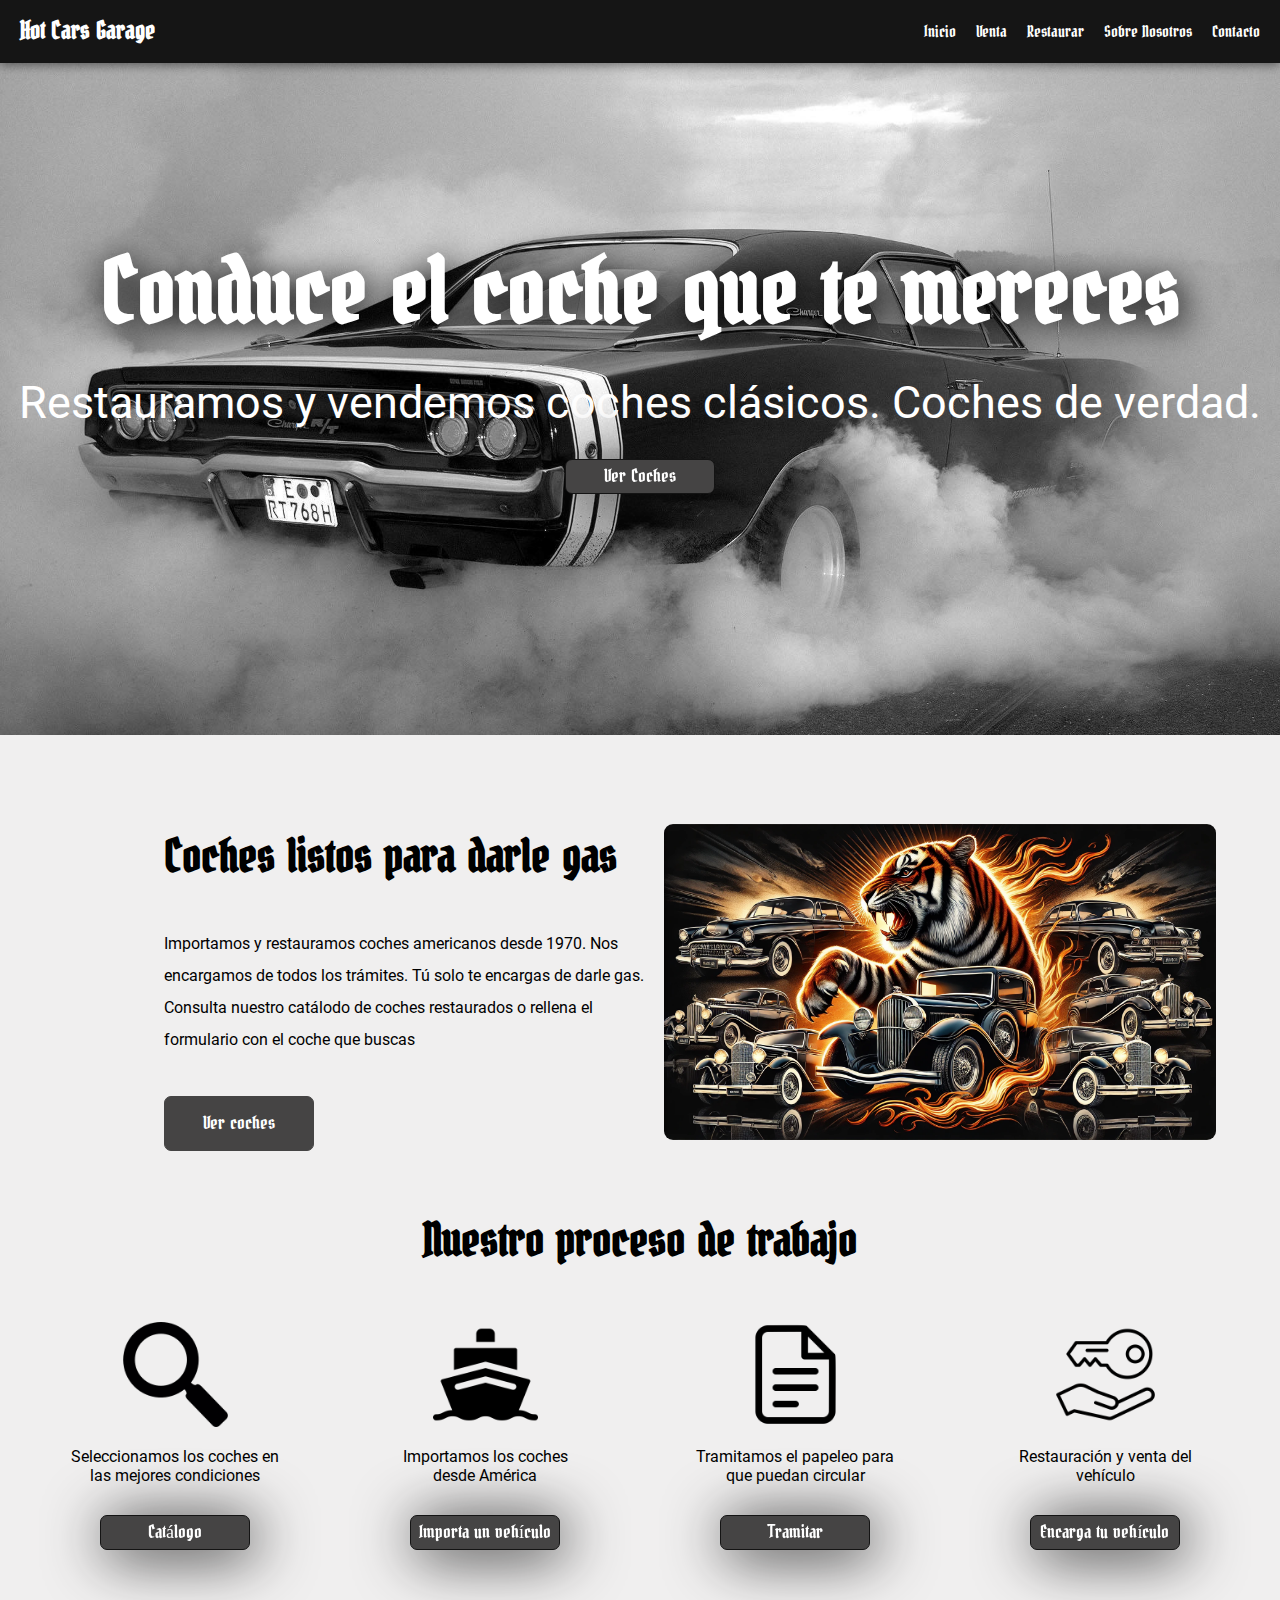
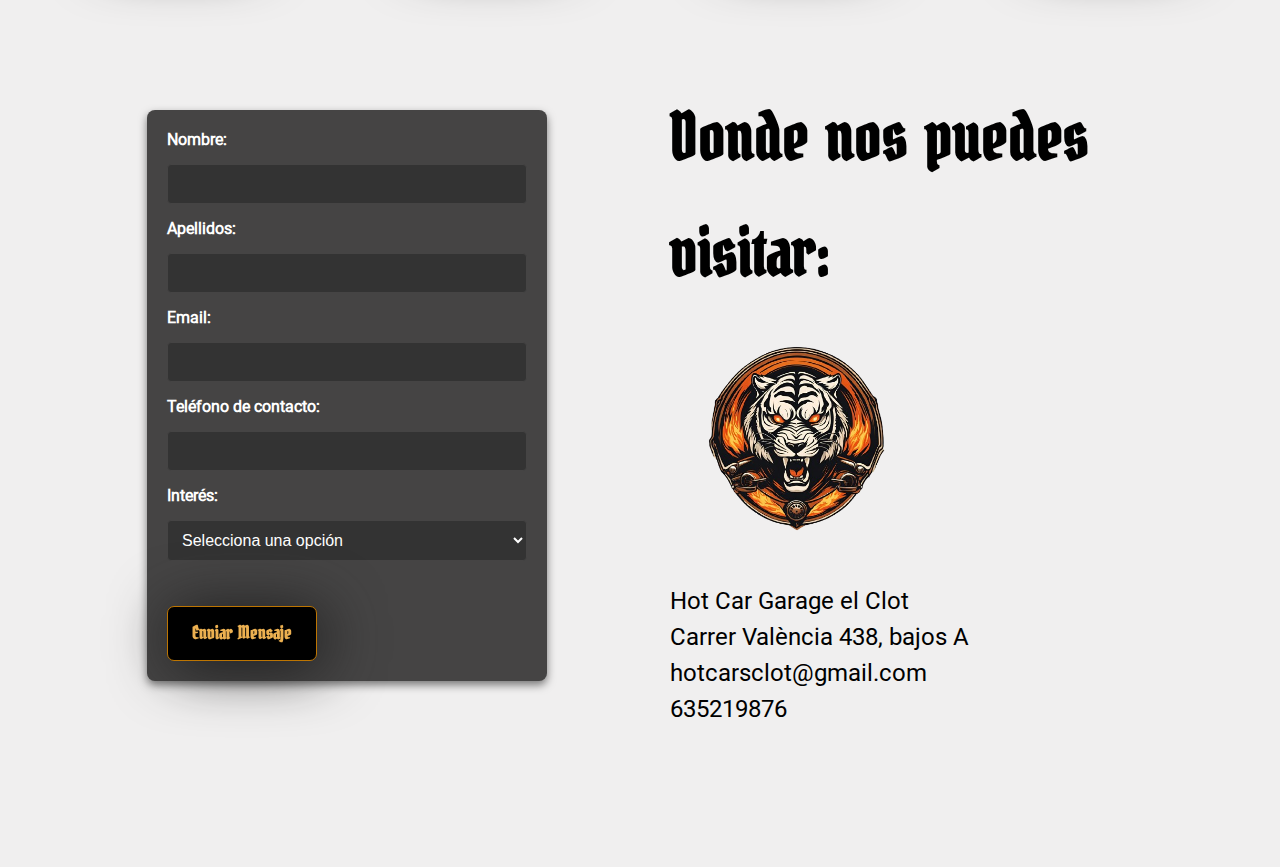
==== index.html @ 4a27fea5 "Started making resposnive the index page with media queries" ====
<!DOCTYPE html>
<html lang="en">
<head>
    <meta charset="UTF-8">
    <meta name="viewport" content="width=device-width, initial-scale=1.0">
    <title>Hot Cars Garage</title>
    <!-- JavaScript de la nav -->
    <script>
    function toggleMenu() {
        const navbarLinks = document.querySelector('.navbar-links');
        navbarLinks.classList.toggle('navbar-active');
    }
</script>
</head>
<body>
    <nav>
        <!DOCTYPE html>
<html lang="es">
<head>
    <meta charset="UTF-8">
    <meta name="viewport" content="width=device-width, initial-scale=1.0">
    <title>Navbar Responsive</title>
    <link rel="stylesheet" href="./styles/style.css">

</head>
<body>

<!-- Navbar -->
<nav class="navbar">
    <div class="navbar-logo">Hot Cars Garage</div>
    <ul class="navbar-links">
        <li><a href="#inicio">Inicio</a></li>
        <li><a href="#venta">Venta</a></li>
        <li><a href="./restauración.html">Restaurar</a></li>
        <li><a href="#sobre-nosotros">Sobre Nosotros</a></li>
        <li><a href="#contacto">Contacto</a></li>
    </ul>
    <div class="hamburger-menu" onclick="toggleMenu()">
        <span></span>
        <span></span>
        <span></span>
    </div>
</nav>

    <section class="heroSection">
        <div class="textos">
            <h1>Conduce el coche que te mereces</h1>
            <p class="textoHero">Restauramos y vendemos coches clásicos. Coches de verdad.</p>
            <button class="botonPrincipal botonHero">Ver Coches</button>
        </div>
    </section>

    <section class="container">
        <div class="containerTexto">
        <h2 class="tituloSecundario">Coches listos para darle gas</h2>
        <p id="parrafoSectionB">Importamos y restauramos coches americanos desde 1970. Nos encargamos de todos los trámites. Tú solo te encargas de darle gas. Consulta nuestro catálodo de coches restaurados o rellena el formulario con el coche que buscas</p>
        <button id="botonSectionB">Ver coches</button>
        </div>
        <div class="sectionB">
            <div class="carSection">
                <img src="./images/tigre_about_us.webp" alt="" id="carSectionB">

            </div>
        </div>
    </section>

    <section class="sectionC">
        <div class="grid-container">
            <h2 class="sectionCHeading">Nuestro proceso de trabajo</h2>
            <div class="grid-elements">
                <div class="cardIndex">
                    <img src="./images/busqueda-de-lupa.png" alt="icono de lupa" class="imageCards">
                    <p class="pSectionC">Seleccionamos los coches en las mejores condiciones</p>
                    <button class="botonPrincipal">Catálogo</button>
                </div>
                <div class="cardIndex">
                    <img src="./images/barco.png" alt="icono de un barco" class="imageCards">
                    <p class="pSectionC">Importamos los coches desde América</p>
                    <button class="botonPrincipal">Importa un vehículo</button>
                </div>
                <div class="cardIndex">
                    <img src="./images/papeles.png" alt="icono de unos papeles" class="imageCards">
                    <p class="pSectionC">Tramitamos el papeleo para que puedan circular</p>
                    <button class="botonPrincipal">Tramitar</button>
                </div>
                <div class="cardIndex">
                    <img src="./images/llave.png" alt="llaves" class="imageCards">
                    <p class="pSectionC">Restauración y venta del vehículo</p>
                    <button class="botonPrincipal">Encarga tu vehículo</button>
                </div>
            </div>
        </div>
    </section>
    
    <section class="contact-wrapper">
        <div class="contacto-container">
            <form action="#" id="formularioContacto">
                <label for="nombre">Nombre:</label>
                <input type="text" id="nombre" name="nombre" required>
                
                <label for="apellidos">Apellidos:</label>
                <input type="text" id="apellidos" name="apellidos" required>
                
                <label for="email">Email:</label>
                <input type="email" id="email" name="email" required>
                
                <label for="telefono">Teléfono de contacto:</label>
                <input type="tel" id="telefono" name="telefono" required>
                
                <label for="interes">Interés:</label>
                <select id="interes" name="interes" required>
                    <option value="" disabled selected>Selecciona una opción</option>
                    <option value="comprar">Comprar</option>
                    <option value="restaurar">Restaurar</option>
                    <option value="tramitar">Tramitar documentación</option>
                </select>
                <button type="submit" class="botonPrincipal" style="letter-spacing: 2;">Enviar Mensaje</button>
            </form>
        </div>
    
        <div class="contact-info">
            <h2 style="font-size: 4rem;">Donde nos puedes visitar:</h2>
            <img src="./images/logoHero.png" alt="logo de la empresa" class="logoImgContacto">
            <p>Hot Car Garage el Clot <br> Carrer València 438, bajos A <br> hotcarsclot@gmail.com <br> 635219876</p>
        </div>
    </section>


    <footer></footer>
</body>
</html>
---- styles/style.css ----
* {
    margin: 0;
    padding: 0;
    box-sizing: border-box;
}

@font-face {
    font-family: 'gotica';
    src: url('../fonts/Bokor-Regular.ttf');
    font-weight: normal;
    font-style: normal;
}

@font-face {
    font-family: 'roboto';
    src: url('../fonts/Roboto-Regular.ttf');
    font-weight: normal;
    font-style: normal;
}

body {
    font-family: 'roboto';
    background-color: #f0efef;
    padding-bottom: 5rem;
}

.listaRestauracion > li{
    list-style:none;
    padding: 0.4rem;
    margin-bottom: 0.5rem;
    border-radius: 4px;
}

h1 {
    font-family: 'gotica';
    font-size: 5.625rem;
    color: white;
    padding-top: 9.375rem;
    filter: drop-shadow(5px 5px 17px #000000);
    text-align: center;
}

.navbar {
    display: flex;
    justify-content: space-between;
    align-items: center;
    padding: 10px 20px;
    background-color: rgb(21, 21, 21);
    font-family: 'gotica';
    position: relative;
    z-index: 10;
    box-shadow: 0 2px 10px rgba(0, 0, 0, 0.5);
}

.navbar-logo {
    color: #fff;
    font-size: 1.5em;
    font-weight: bold;
    cursor: pointer;
}

.navbar-links {
    list-style: none;
    display: flex;
    gap: 20px;
}

.navbar-links li a {
    color: #fff;
    text-decoration: none;
    font-size: 1em;
    transition: color 0.3s;
}

.navbar-links li a:hover {
    color: #ddd;
}

/* Hamburger Menu Icon */
.hamburger-menu {
    display: none;
    flex-direction: column;
    gap: 5px;
    cursor: pointer;
}

.hamburger-menu span {
    width: 25px;
    height: 3px;
    background-color: white;
    border-radius: 2px;
}

/* Responsive Navbar */
@media (max-width: 768px) {
    .navbar-links {
        display: none;
        flex-direction: column;
        position: absolute;
        top: 100%;
        right: 0;
        background-color: rgb(21, 21, 21);
        width: 100%;
        padding: 20px;
    }

    .navbar-links.navbar-active {
        display: flex;
    }

    .hamburger-menu {
        display: flex;
    }
}


.heroSection {
    background-image: url(../images/fondoHero.jpg);
    background-repeat: no-repeat;
    background-size: cover;
    height: 42rem;
    margin-bottom: 2rem;
    position: relative;
}

p[class="textoHero"] {
    font-size: 45px;
}


.textos {
    text-align: center;
    color: white;
    position: relative;
}

#botonHero {
    padding: 10px;

}

.botonPrincipal{
    border: 1px solid #141414;
    background-color: #454444;
    width: 150px;
    border-radius: 7px;
    color: white;
    font-family: 'gotica';
    font-size: 18px;
    margin-top: 30px;
    filter: drop-shadow(5px 5px 30px #1a1a1a);
}



.botonPrincipal:hover {
    background-color: black;
    transition: 2500ms;
    border: 1px solid #bd7502;
    filter: drop-shadow(5px 5px 50px #4e4e4e);
    color: #ecb050;
}

.container {
    display: flex;
    width: 90%;
    justify-content: space-between;
    margin: 0 auto;
    align-items: center;
    padding-left: 100px;
    padding-top: 50px;
    padding-bottom: 30px;
}

#carSectionB {
    max-width: 100%;
    filter: grayscale(10%);
    border-radius: 9px;
}

.tituloSecundario {
    font-family: 'gotica';
    font-size: 45px;
}

#parrafoSectionB {
    padding: 30px 0;
    line-height: 2;
}

#botonSectionB{
    padding: 10px;
    border: 1px solid #454444;
    background-color: #454444;
    width: 150px;
    border-radius: 7px;
    color: white;
    font-family: 'gotica';
    font-size: 18px;
    margin-top: 10px;
}

#botonSectionB:hover{
    background-color: black;
    transition: 1500ms;
    border: 1px solid #bd7502;
    filter: drop-shadow(5px 5px 10px #000000);
    color: #ecb050;
}

@media (max-width: 768px) {
    .container {
        flex-direction: column;
        align-items: center;
        padding-left: 0;
        padding-top: 20px;
        padding-bottom: 20px;
    }

    .containerTexto, #carSectionB {
        width: 100%;
        max-width: 100%;
        text-align: center;
        margin-bottom: 20px;
    }
}


.sectionC {
    padding: 20px;
}

.grid-container {
    display: grid;
    grid-template-columns: 1fr; 
    text-align: center; 
}

.sectionCHeading {
    font-family: 'gotica';
    margin-bottom: 20px; 
    font-size: 45px;
}

.grid-elements {
    display: grid;
    grid-template-columns: repeat(auto-fit, minmax(200px, 1fr)); /*Para colocarlas de forma correcta*/
    justify-items: center;
}


input:focus{
    border: 1px solid #bd7502;
}


.cardIndex {
    padding: 20px; 
    max-width: 250px;
    height: 300px;
    display: flex;
    flex-direction: column;
    align-items:center; 
    border-radius: 9px;
}


.card:hover{
    box-shadow: 0 2px 5px rgba(0, 0, 0, 0.7); 
    transition: 1200ms;
}

.imageCards {
    width: 50%; /* Adjusted to be 50% of the card width */
    height: auto; 
}

.pSectionC{
    margin-top: 20px;

}


/*FORM DE CONTACTO*/

.contact-wrapper {
    display: grid;
    grid-template-columns: 1fr 1fr;
    gap: 20px;
    width: 90%;
    margin: 0 auto;
    align-items: start;
    padding: 40px 0;
}

@media (max-width: 768px) {
    .contact-wrapper {
        grid-template-columns: 1fr;
        gap: 15px;
    }
}

.contacto-container {
    display: flex;
    justify-content: center;
    align-items: flex-start;
    margin-top: 3rem;
}

#formularioContacto {
    display: flex;
    flex-direction: column;
    gap: 15px;
    max-width: 400px;
    width: 100%;
    padding: 20px;
    background-color: #454444;
    border-radius: 8px;
    box-shadow: 0 4px 8px rgba(0, 0, 0, 0.5);
}

#formularioContacto label {
    font-family: 'roboto';
    font-weight: bold;
    color: white;
}

#formularioContacto input,
#formularioContacto select {
    padding: 10px;
    font-size: 1rem;
    border: 1px solid #454444;
    border-radius: 4px;
    background-color: #333;
    color: white;
    outline: none;
}

#formularioContacto .botonPrincipal {
    padding: 10px;
    font-size: 18px;
    font-weight: bold;
    color: #ecb050;
    background-color: black;
    border: 1px solid #bd7502;
    border-radius: 7px;
    cursor: pointer;
    transition: background-color 0.3s, color 0.3s;
}

#formularioContacto .botonPrincipal:hover {
    background-color: #454444;
    color: white;
}

.contact-info {
    display: flex;
    flex-direction: column;
    gap: 0.2rem;
    padding: 20px;
    font-family: 'roboto';
}

.contact-info > h2 {
    font-family: 'gotica';
    font-size: 28px;
}

.contact-info img {
    max-width: 50%;
}

.contact-info p {
    line-height: 1.5;
    font-size: 1.5rem;
}


/*Restauracion------------------*/

.heroRestauracion {
    background-image: url(../images/carHeroRestauracion.webp);
    background-size: cover;
    height: 39rem;
    margin-bottom: 2rem;
    position: relative;
}

.sectionBRestauracion{
    display: flex;
    flex-direction: row;
    flex-wrap: wrap;
    flex-basis: auto;
    justify-content: center;
    gap: 2rem;
}

.tallerContent{
    display: flex;
    flex-direction: column;
    width: 40%;
    gap: 1rem;
}

.imgTaller{
    max-width: 40%;
    border-radius: 9px;
    margin-top: .7rem;
}

.tallerHeading{
    font-family: 'gotica';
    font-size: 2.8rem;
    letter-spacing: 2.5;
}

.cardsRestauracionContainer{
    display: flex;
    flex-direction: row;
    flex-wrap: wrap;
    justify-items: center;
    margin-left: 8.2rem;
    gap: 1rem;
}

.card {
    padding: 20px; 
    max-width: 250px;
    width: 350px;
    height: 300px;
    display: flex;
    flex-direction: column;
    align-items: center; 
    justify-content: flex-end;
    border-radius: 9px;
    border: 1px solid #f0efef;
    background-color: #383838;
}



.card1 {
    background-image: url(../images/dodge-slider.avif);
    background-repeat: no-repeat;
    background-size: 100% auto;
    background-position: top;
}

.card2 {
    background-image: url(../images/mustangCard.jpg);
    background-repeat: no-repeat;
    background-size: 100% auto;
    background-position: top;
}

.card3 {
    background-image: url(../images/corvette.jpg);
    background-repeat: no-repeat;
    background-size: 100% auto;
    background-position: top;
}

.card4 {
    background-image: url(../images/ram1500.jpg);
    background-repeat: no-repeat;
    background-size: 100% auto;
    background-position: top;
}

.card5 {
    background-image: url(../images/challenger1970.jpg);
    background-repeat: no-repeat;
    background-size: 100% auto;
    background-position: top;
}

.cardText {
    display: flex;
    flex-direction: column;
    align-items: flex-end;
    border: 1px solid white;
    margin-bottom:1.4rem;
    background-color: white;
    padding: 10px;
    border-radius: 6px
}

.h2Restauracion{
    margin-left: 8.2rem;
    margin-top: 3.5rem;
    margin-bottom: 2rem;
    font-family: 'gotica';
    font-size: 2.8rem;
    letter-spacing: 2;

}


.sectionDRestauracion{
    display: flex;
    flex-direction: column;
    align-items: center;
    margin-top: 3rem;

}

.preguntasFrecuentes{
    display: flex;
    flex-direction: column;
    align-items: center;
    flex-wrap: wrap;
    gap: 1.5rem;
    width: 60%;
    margin: 0 auto;
}

.preguntasFrecuentes h2{
    font-size: 2.8rem;
}


@media (max-width: 768px) {
    .preguntasFrecuentes {
        width: 80%;
    }
    
    .preguntasFrecuentes h2 {
        font-size: 2.2rem;
    }

    .preguntasFrecuentes .faq {
        padding: 15px;
    }

    .pregunta {
        font-size: 18px;
    }

    .respuestaFaq {
        font-size: 14px;
    }

    .iconoCruz {
        width: 3%;
        top: 15px;
        right: 15px; 
    }
}

@media (max-width: 390px) {
    .preguntasFrecuentes {
        width: 90%;
        padding: 0 10px; 
    }

    .preguntasFrecuentes h2 {
        font-size: 1.8rem;
        text-align: center;
    }

    .preguntasFrecuentes .faq {
        width: 100%;
        padding: 10px; 
        gap: 1rem;
    }

    .pregunta {
        font-size: 16px; 
    }

    .respuestaFaq {
        font-size: 14px; 
    }

    .iconoCruz {
        width: 100%;
        height: auto;
        top: 10px; 
        right: 10px; 
        transform: scale(2); /* Escalamos el icono */
    }
}

.iconoCruz{
    position: absolute;
    top: 20px;
    right: 20px;
    width: 2.5%;
    transform: rotate(44deg);
    transition: 500ms;
}

.iconoCruz:hover{
    cursor: pointer;
}

.iconoCruz-cerrar{
    transform: rotate(0deg);
    transition: 500ms;
}

.preguntasFrecuentes .faq{
    position: relative;
    margin-bottom: 1px;
    padding: 20px;
    padding-right: 40px;
    width: 100%;
    background-color: #e2e1e1;
    box-shadow: 0 4px 8px rgba(0, 0, 0, 0.1);
    border-radius: 9px;
    display: flex;
    flex-wrap: wrap;
    gap: 1.5rem;
}

.pregunta{
    font-size: 20px;
    font-weight: bold;
}

.respuestaFaq {
    opacity: 0;
    max-height: 0;
    overflow: hidden;
    transition: opacity 0.5s ease, max-height 0.5s ease;
}

.respuestaFaq-active {
    transition: opacity 0.5s ease, max-height 0.5s ease;
    opacity: 1;
    max-height: 500px; 
    font-size: 16px;
}

.h2Faq{
    margin-bottom: 2rem;
}


/*MEDIA QUERY PARA EL RESPONSIVE*/



.heroRestauracion {
    background-image: url(../images/carHeroRestauracion.webp);
    background-size: cover;
    height: 39rem;
    margin-bottom: 2rem;
    position: relative;
}

/* Móviles (pantallas pequeñas) */
@media (max-width: 767px) {
    .heroRestauracion {
        height: 25rem; /* Ajusta la altura para pantallas más pequeñas */
    }
}

/* Tablets (iPads y dispositivos con pantallas medianas) */
@media (min-width: 768px) and (max-width: 1023px) {
    .heroRestauracion {
        height: 30rem; /* Ajusta la altura para tablets */
    }
}

/* Portátiles (pantallas grandes, generalmente de 1024px a 1366px) */
@media (min-width: 1024px) and (max-width: 1366px) {
    .heroRestauracion {
        height: 35rem; /* Ajusta la altura para portátiles */
    }
}

/* Pantallas grandes (para escritorios, opcional si necesitas algo más específico) */
@media (min-width: 1367px) {
    .heroRestauracion {
        height: 39rem; /* Establece la altura original para pantallas grandes */
    }
}
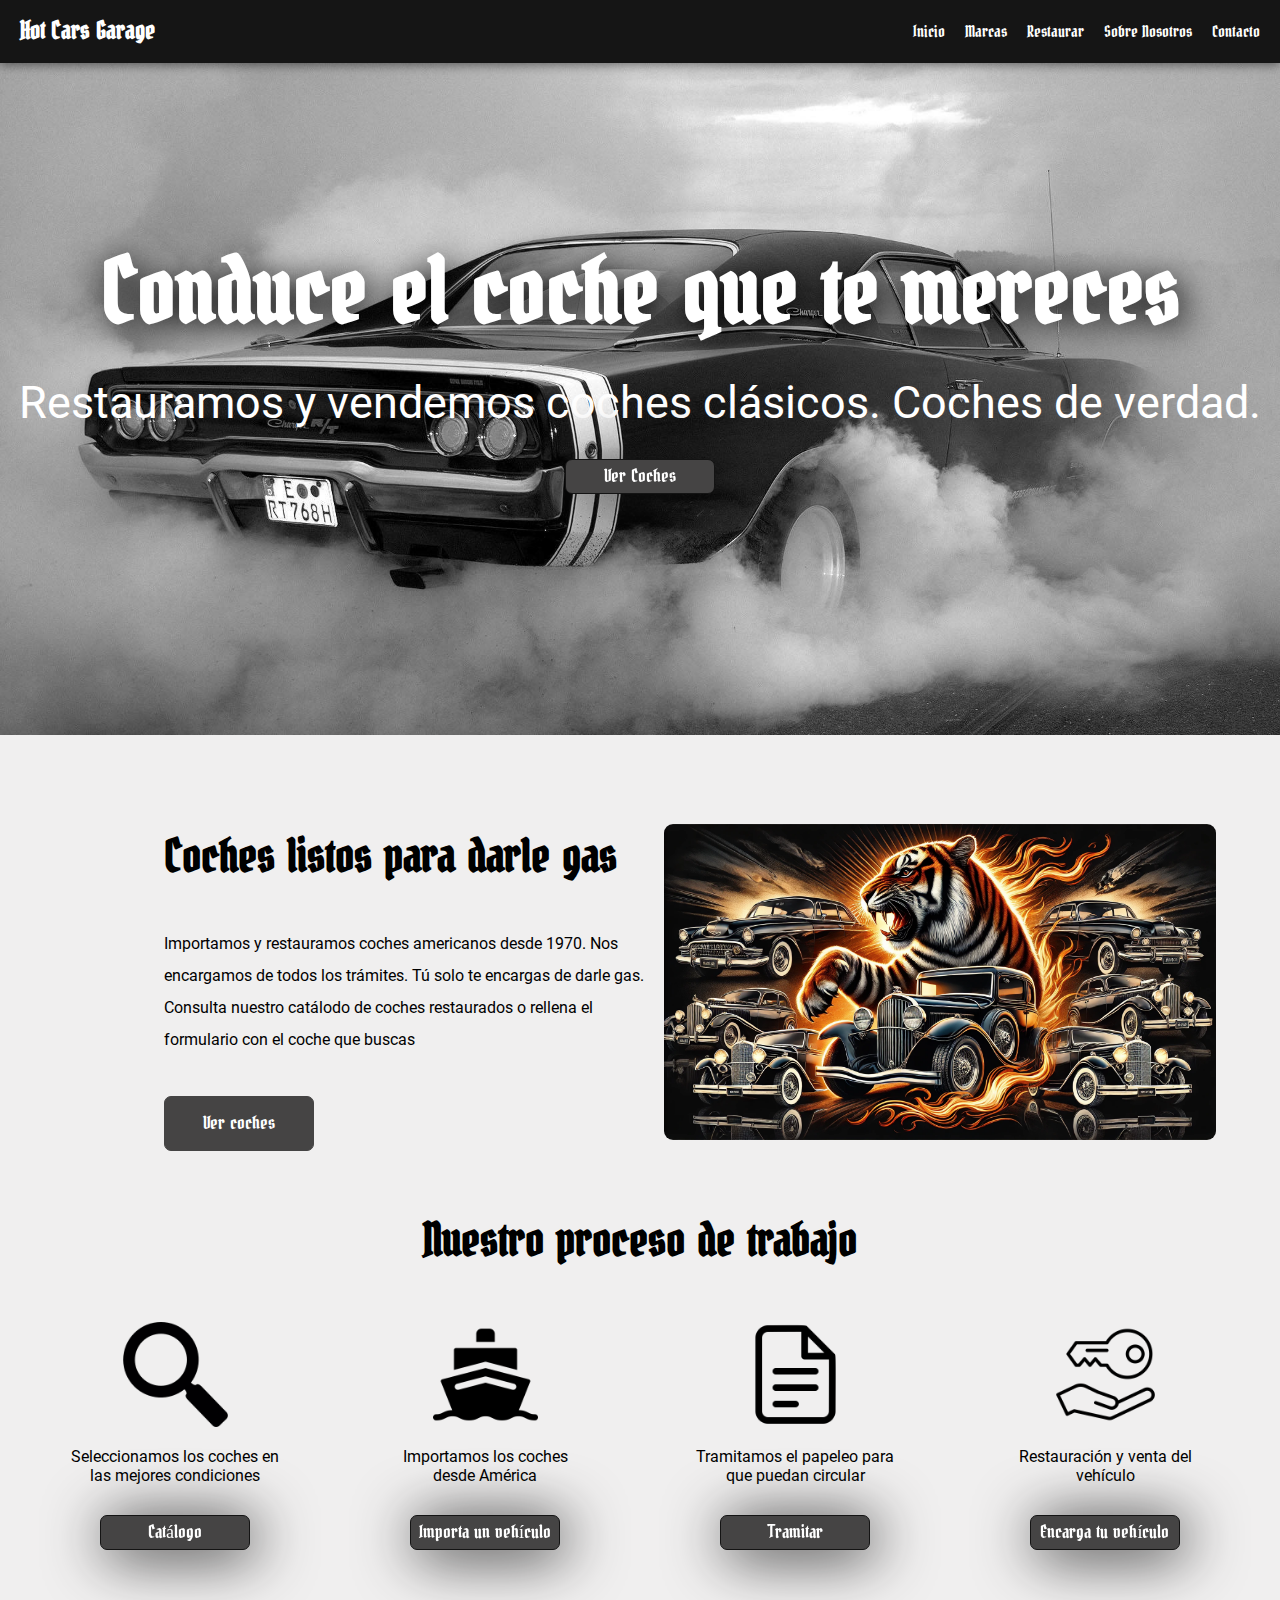
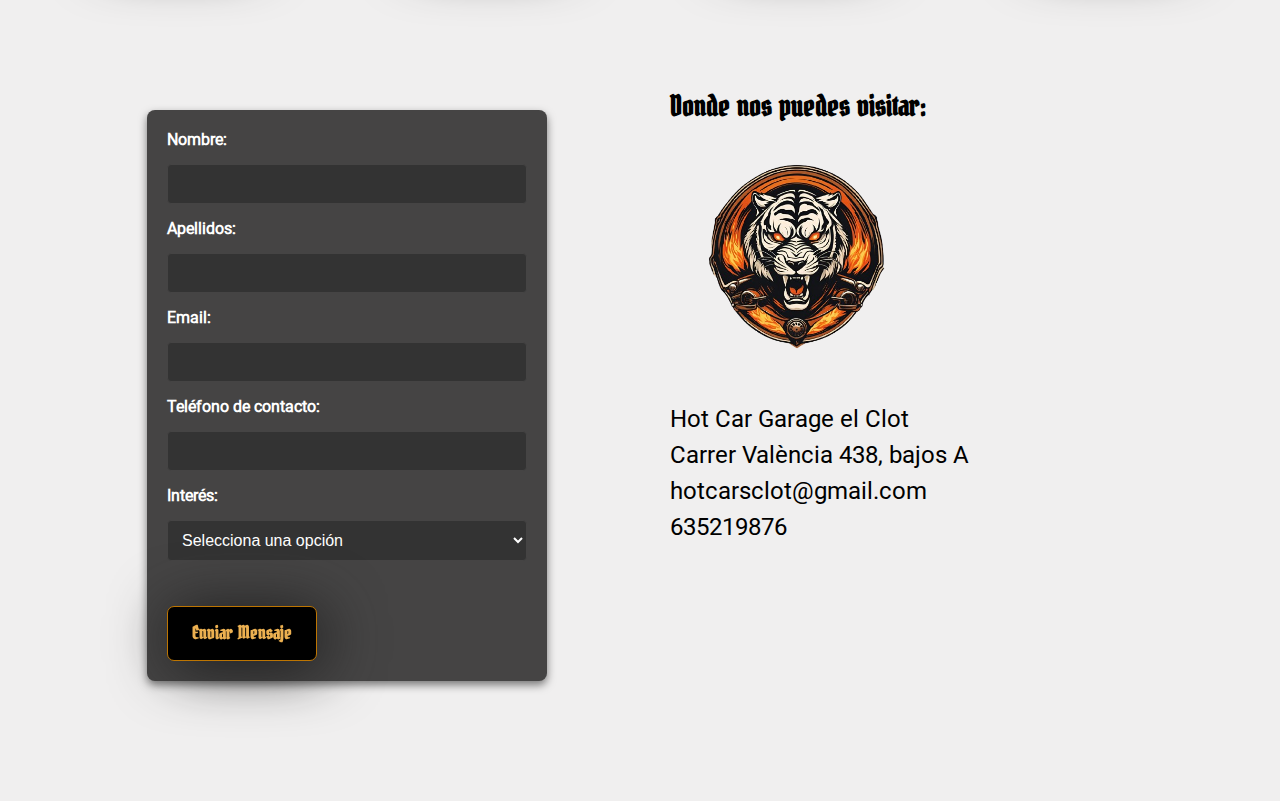
==== commit 58194fcf: "Updated css and created contact page" ====
--- a/index.html
+++ b/index.html
@@ -30,7 +30,7 @@
     <div class="navbar-logo">Hot Cars Garage</div>
     <ul class="navbar-links">
         <li><a href="#inicio">Inicio</a></li>
-        <li><a href="#venta">Venta</a></li>
+        <li><a href="#venta">Marcas</a></li>
         <li><a href="./restauración.html">Restaurar</a></li>
         <li><a href="#sobre-nosotros">Sobre Nosotros</a></li>
         <li><a href="#contacto">Contacto</a></li>
@@ -119,7 +119,7 @@
         </div>
     
         <div class="contact-info">
-            <h2 style="font-size: 4rem;">Donde nos puedes visitar:</h2>
+            <h2 class="h2Footer">Donde nos puedes visitar:</h2>
             <img src="./images/logoHero.png" alt="logo de la empresa" class="logoImgContacto">
             <p>Hot Car Garage el Clot <br> Carrer València 438, bajos A <br> hotcarsclot@gmail.com <br> 635219876</p>
         </div>
--- a/styles/style.css
+++ b/styles/style.css
@@ -3,6 +3,7 @@
     padding: 0;
     box-sizing: border-box;
 }
+
 
 @font-face {
     font-family: 'gotica';
@@ -225,6 +226,10 @@
     }
 }
 
+.h2Footer{
+    font-size: 4rem;
+}
+
 
 .sectionC {
     padding: 20px;
@@ -386,6 +391,7 @@
     position: relative;
 }
 
+
 .sectionBRestauracion{
     display: flex;
     flex-direction: row;
@@ -638,41 +644,98 @@
 
 
 /*MEDIA QUERY PARA EL RESPONSIVE*/
-
-
-
-.heroRestauracion {
-    background-image: url(../images/carHeroRestauracion.webp);
-    background-size: cover;
-    height: 39rem;
-    margin-bottom: 2rem;
-    position: relative;
-}
-
-/* Móviles (pantallas pequeñas) */
+/* Móviles*/
 @media (max-width: 767px) {
     .heroRestauracion {
-        height: 25rem; /* Ajusta la altura para pantallas más pequeñas */
-    }
-}
-
-/* Tablets (iPads y dispositivos con pantallas medianas) */
+        height: 20rem;
+    }
+    h1 {
+        font-size: 3rem;
+        padding-top: 4rem;
+
+    }
+    .h2faq{
+        font-size: 1rem;
+
+    }
+    p[class="textoHero"] {
+        font-size: 30px;
+    }
+
+    .sectionBRestauracion{
+        display: flex;
+        flex-direction: column;
+    }
+
+    .tallerContent{
+        width: 80%;
+        margin-left: 2rem;
+    }
+
+    .imgTaller{
+        display: none;
+    }
+
+    .h2Restauracion{
+        margin-left: 2rem;
+    
+    }
+
+    .h2Footer{
+        font-size: 1rem;
+    }
+
+    .cardsRestauracionContainer{
+        margin-left: 2rem;
+        gap: 1rem;
+    }
+}
+
+/* Tablets */
 @media (min-width: 768px) and (max-width: 1023px) {
     .heroRestauracion {
-        height: 30rem; /* Ajusta la altura para tablets */
-    }
-}
-
-/* Portátiles (pantallas grandes, generalmente de 1024px a 1366px) */
+        height: 20rem; /* Ajusta la altura para tablets */
+    }
+    h1 {
+        font-size: 3rem;
+        padding-top: 3rem;
+
+    }
+    p[class="textoHero"] {
+        font-size: 30px;
+    }
+
+    .sectionBRestauracion{
+        display: flex;
+        flex-direction: column;
+        flex-wrap: wrap;
+    }
+
+    .tallerContent{
+        width: 80%;
+        margin-left: 5rem;
+    }
+
+    .imgTaller{
+        display: none;
+    }
+
+    .h2Restauracion{
+        margin-left: 5rem;
+    
+    }
+
+    .cardsRestauracionContainer{
+        margin-left: 5rem;
+        gap: 1rem;
+    }
+    
+}
+
+/* Portátiles (pantallas grandes, generalmente de 1024px a 1366px)
 @media (min-width: 1024px) and (max-width: 1366px) {
     .heroRestauracion {
-        height: 35rem; /* Ajusta la altura para portátiles */
-    }
-}
-
-/* Pantallas grandes (para escritorios, opcional si necesitas algo más específico) */
-@media (min-width: 1367px) {
-    .heroRestauracion {
-        height: 39rem; /* Establece la altura original para pantallas grandes */
-    }
-}
+        height: 35rem;
+    }
+}
+     */
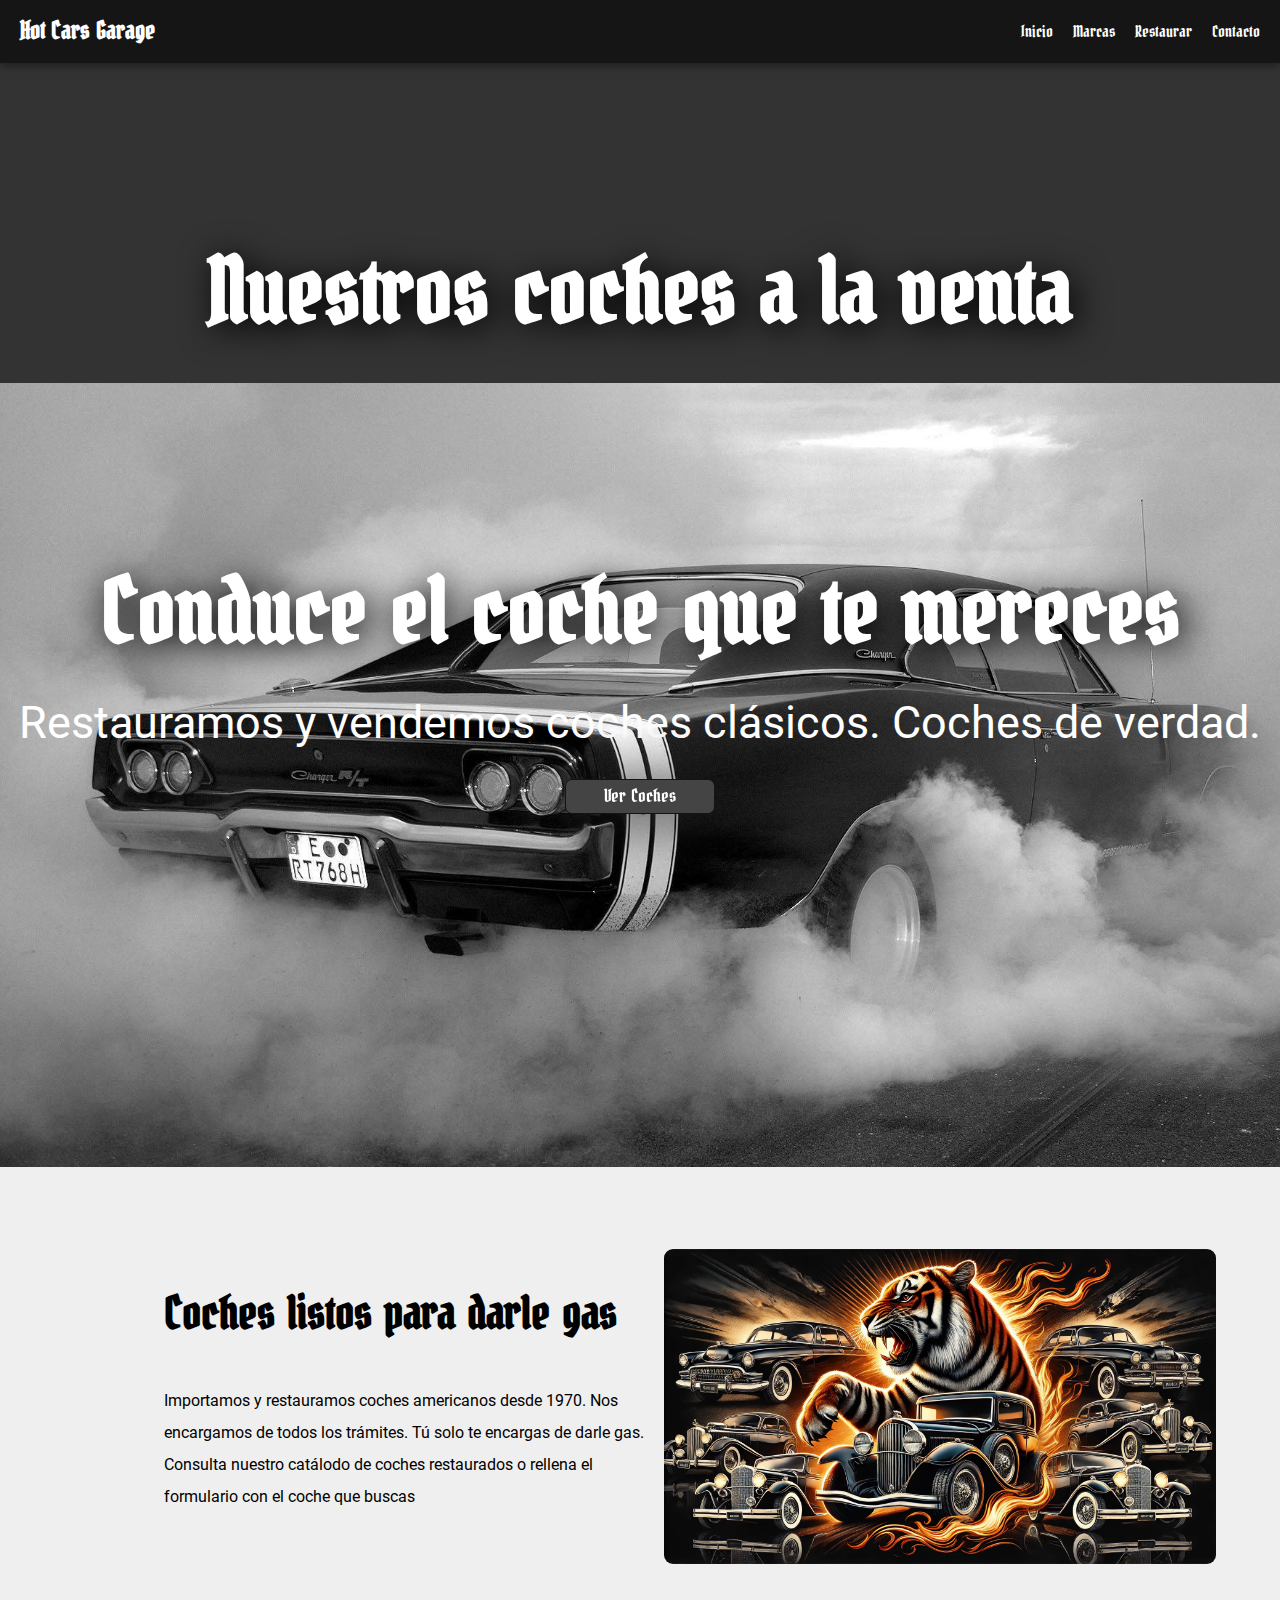
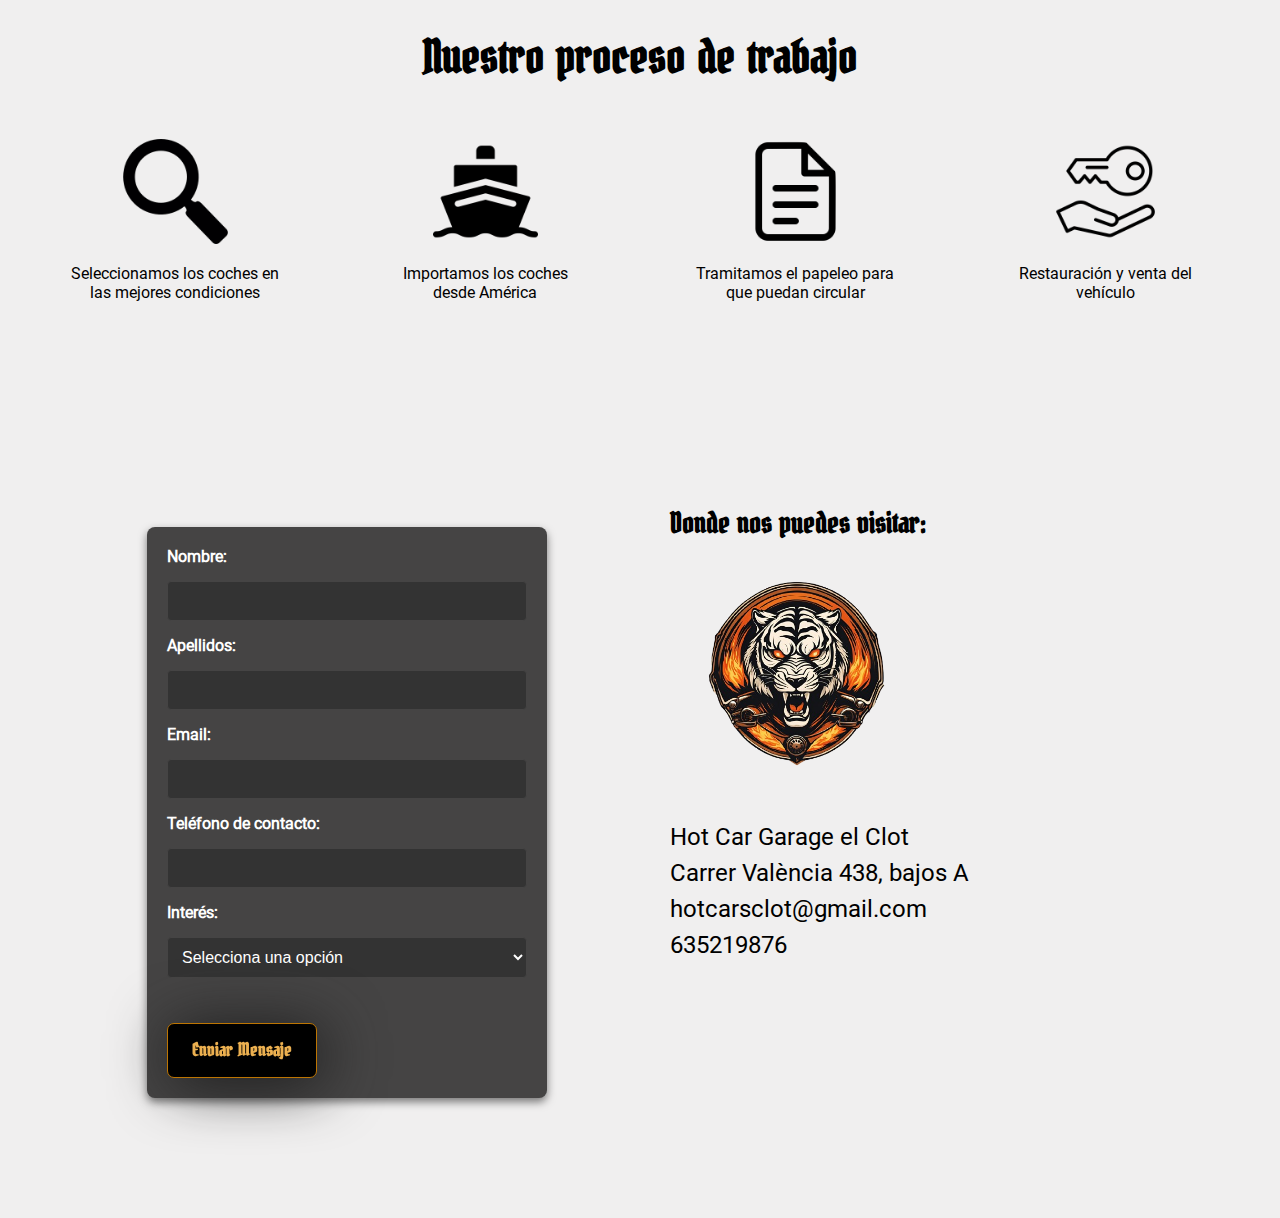
==== commit 02347c29: "started selling page with all the card cards" ====
--- a/index.html
+++ b/index.html
@@ -27,13 +27,21 @@
 
 <!-- Navbar -->
 <nav class="navbar">
-    <div class="navbar-logo">Hot Cars Garage</div>
+    <div class="navbar-logo" onclick="location.href='./index.html'">Hot Cars Garage</div>
     <ul class="navbar-links">
-        <li><a href="#inicio">Inicio</a></li>
-        <li><a href="#venta">Marcas</a></li>
+        <li><a href="./index.html">Inicio</a></li>
+        <li class="marcasMenu">
+            <a href="#venta">Marcas</a>
+            <ul class="dropdown">
+                <li><a href="#ford">Ford</a></li>
+                <li><a href="#pontiac">Pontiac</a></li>
+                <li><a href="#dodge">Dodge</a></li>
+                <li><a href="#ac">AC</a></li>
+                <li><a href="#cadillac">Cadillac</a></li>
+            </ul>
+        </li>
         <li><a href="./restauración.html">Restaurar</a></li>
-        <li><a href="#sobre-nosotros">Sobre Nosotros</a></li>
-        <li><a href="#contacto">Contacto</a></li>
+        <li><a href="./contacto.html">Contacto</a></li>
     </ul>
     <div class="hamburger-menu" onclick="toggleMenu()">
         <span></span>
@@ -41,6 +49,9 @@
         <span></span>
     </div>
 </nav>
+<section class="heroVenta">
+    <h1 id="ventaH1">Nuestros coches a la venta</h1>
+</section>
 
     <section class="heroSection">
         <div class="textos">
@@ -54,7 +65,6 @@
         <div class="containerTexto">
         <h2 class="tituloSecundario">Coches listos para darle gas</h2>
         <p id="parrafoSectionB">Importamos y restauramos coches americanos desde 1970. Nos encargamos de todos los trámites. Tú solo te encargas de darle gas. Consulta nuestro catálodo de coches restaurados o rellena el formulario con el coche que buscas</p>
-        <button id="botonSectionB">Ver coches</button>
         </div>
         <div class="sectionB">
             <div class="carSection">
@@ -71,22 +81,22 @@
                 <div class="cardIndex">
                     <img src="./images/busqueda-de-lupa.png" alt="icono de lupa" class="imageCards">
                     <p class="pSectionC">Seleccionamos los coches en las mejores condiciones</p>
-                    <button class="botonPrincipal">Catálogo</button>
+
                 </div>
                 <div class="cardIndex">
                     <img src="./images/barco.png" alt="icono de un barco" class="imageCards">
                     <p class="pSectionC">Importamos los coches desde América</p>
-                    <button class="botonPrincipal">Importa un vehículo</button>
+
                 </div>
                 <div class="cardIndex">
                     <img src="./images/papeles.png" alt="icono de unos papeles" class="imageCards">
                     <p class="pSectionC">Tramitamos el papeleo para que puedan circular</p>
-                    <button class="botonPrincipal">Tramitar</button>
+
                 </div>
                 <div class="cardIndex">
                     <img src="./images/llave.png" alt="llaves" class="imageCards">
                     <p class="pSectionC">Restauración y venta del vehículo</p>
-                    <button class="botonPrincipal">Encarga tu vehículo</button>
+
                 </div>
             </div>
         </div>
--- a/styles/style.css
+++ b/styles/style.css
@@ -41,55 +41,40 @@
     text-align: center;
 }
 
-.navbar {
-    display: flex;
-    justify-content: space-between;
-    align-items: center;
-    padding: 10px 20px;
+/*NAVBAR DROPDOWN*/
+.marcasMenu {
+    position: relative;
+}
+
+.marcasMenu .dropdown {
+    display: none;
+    position: absolute;
+    top: 100%;
+    left: 0;
     background-color: rgb(21, 21, 21);
-    font-family: 'gotica';
-    position: relative;
-    z-index: 10;
     box-shadow: 0 2px 10px rgba(0, 0, 0, 0.5);
-}
-
-.navbar-logo {
-    color: #fff;
-    font-size: 1.5em;
-    font-weight: bold;
-    cursor: pointer;
-}
-
-.navbar-links {
     list-style: none;
-    display: flex;
-    gap: 20px;
-}
-
-.navbar-links li a {
+    padding: 10px 0;
+}
+
+.marcasMenu .dropdown li {
+    padding: 5px 20px;
+}
+
+.marcasMenu .dropdown li a {
     color: #fff;
     text-decoration: none;
-    font-size: 1em;
-    transition: color 0.3s;
-}
-
-.navbar-links li a:hover {
-    color: #ddd;
-}
-
-/* Hamburger Menu Icon */
-.hamburger-menu {
-    display: none;
-    flex-direction: column;
-    gap: 5px;
-    cursor: pointer;
-}
-
-.hamburger-menu span {
-    width: 25px;
-    height: 3px;
-    background-color: white;
-    border-radius: 2px;
+    font-size: 0.9em;
+    display: block;
+}
+
+.marcasMenu:hover .dropdown {
+    display: block;
+}
+
+.marcasMenu .dropdown li a:hover {
+    color:#bd7502;
+
 }
 
 /* Responsive Navbar */
@@ -112,6 +97,86 @@
     .hamburger-menu {
         display: flex;
     }
+
+    /* Estilos del Dropdown en modo móvil */
+    .marcasMenu .dropdown {
+        position: static;
+    }
+}
+
+/*NAVBAR FIJA   */
+
+.navbar {
+    display: flex;
+    justify-content: space-between;
+    align-items: center;
+    padding: 10px 20px;
+    background-color: rgb(21, 21, 21);
+    font-family: 'gotica';
+    position: relative;
+    z-index: 10;
+    box-shadow: 0 2px 10px rgba(0, 0, 0, 0.5);
+}
+
+.navbar-logo {
+    color: #fff;
+    font-size: 1.5em;
+    font-weight: bold;
+    cursor: pointer;
+}
+
+.navbar-links {
+    list-style: none;
+    display: flex;
+    gap: 20px;
+}
+
+.navbar-links li a {
+    color: #fff;
+    text-decoration: none;
+    font-size: 1em;
+    transition: color 0.3s;
+}
+
+.navbar-links li a:hover {
+    color: #ddd;
+}
+
+/* Hamburger Menu Icon */
+.hamburger-menu {
+    display: none;
+    flex-direction: column;
+    gap: 5px;
+    cursor: pointer;
+}
+
+.hamburger-menu span {
+    width: 25px;
+    height: 3px;
+    background-color: white;
+    border-radius: 2px;
+}
+
+/* Responsive Navbar */
+@media (max-width: 768px) {
+    .navbar-links {
+        display: none;
+        flex-direction: column;
+        position: absolute;
+        top: 100%;
+        right: 0;
+        background-color: rgb(21, 21, 21);
+        width: 100%;
+        padding: 20px;
+    }
+
+    .navbar-links.navbar-active {
+        display: flex;
+    }
+
+    .hamburger-menu {
+        display: flex;
+    }
 }
 
 
@@ -119,7 +184,7 @@
     background-image: url(../images/fondoHero.jpg);
     background-repeat: no-repeat;
     background-size: cover;
-    height: 42rem;
+    height: 49rem;
     margin-bottom: 2rem;
     position: relative;
 }
@@ -227,7 +292,7 @@
 }
 
 .h2Footer{
-    font-size: 4rem;
+    font-size: 6rem;
 }
 
 
@@ -386,7 +451,7 @@
 .heroRestauracion {
     background-image: url(../images/carHeroRestauracion.webp);
     background-size: cover;
-    height: 39rem;
+    height: 45rem;
     margin-bottom: 2rem;
     position: relative;
 }
@@ -443,7 +508,7 @@
     background-color: #383838;
 }
 
-
+/*Cartas coches*/
 
 .card1 {
     background-image: url(../images/dodge-slider.avif);
@@ -467,18 +532,70 @@
 }
 
 .card4 {
-    background-image: url(../images/ram1500.jpg);
+    background-image: url(../images/ram1500.webp);
     background-repeat: no-repeat;
     background-size: 100% auto;
     background-position: top;
 }
 
 .card5 {
-    background-image: url(../images/challenger1970.jpg);
-    background-repeat: no-repeat;
-    background-size: 100% auto;
-    background-position: top;
-}
+    background-image: url(../images/challenger1970.webp);
+    background-repeat: no-repeat;
+    background-size: 100% auto;
+    background-position: top;
+}
+
+.card6 {
+    background-image: url(../images/bronco-ok.webp);
+    background-repeat: no-repeat;
+    background-size: 100% auto;
+    background-position: top;
+}
+
+.card7 {
+    background-image: url(../images/acCobra.webp);
+    background-repeat: no-repeat;
+    background-size: 100% auto;
+    background-position: top;
+}
+
+.card8 {
+    background-image: url(../images/boneville.jpg);
+    background-repeat: no-repeat;
+    background-size: 100% auto;
+    background-position: top;
+}
+
+.card9 {
+    background-image: url(../images/eldorado.jpg);
+    background-repeat: no-repeat;
+    background-size: 100% auto;
+    background-position: top;
+}
+.card10 {
+    background-image: url(../images/fiero.jpg);
+    background-repeat: no-repeat;
+    background-size: 100% auto;
+    background-position: top;
+}
+
+.card11 {
+    background-image: url(../images/firebird.webp);
+    background-repeat: no-repeat;
+    background-size: 100% auto;
+    background-position: top;
+}
+
+.card12 {
+    background-image: url(../images/mustangGT2007.webp);
+    background-repeat: no-repeat;
+    background-size: 100% auto;
+    background-position: top;
+}
+
+
+
+
 
 .cardText {
     display: flex;
@@ -643,6 +760,17 @@
 }
 
 
+
+/*VENTA*/
+
+.heroVenta{
+    height: 20rem;
+    background-color: #333;
+}
+#ventaH1{
+    margin-top: 0;
+}
+
 /*MEDIA QUERY PARA EL RESPONSIVE*/
 /* Móviles*/
 @media (max-width: 767px) {
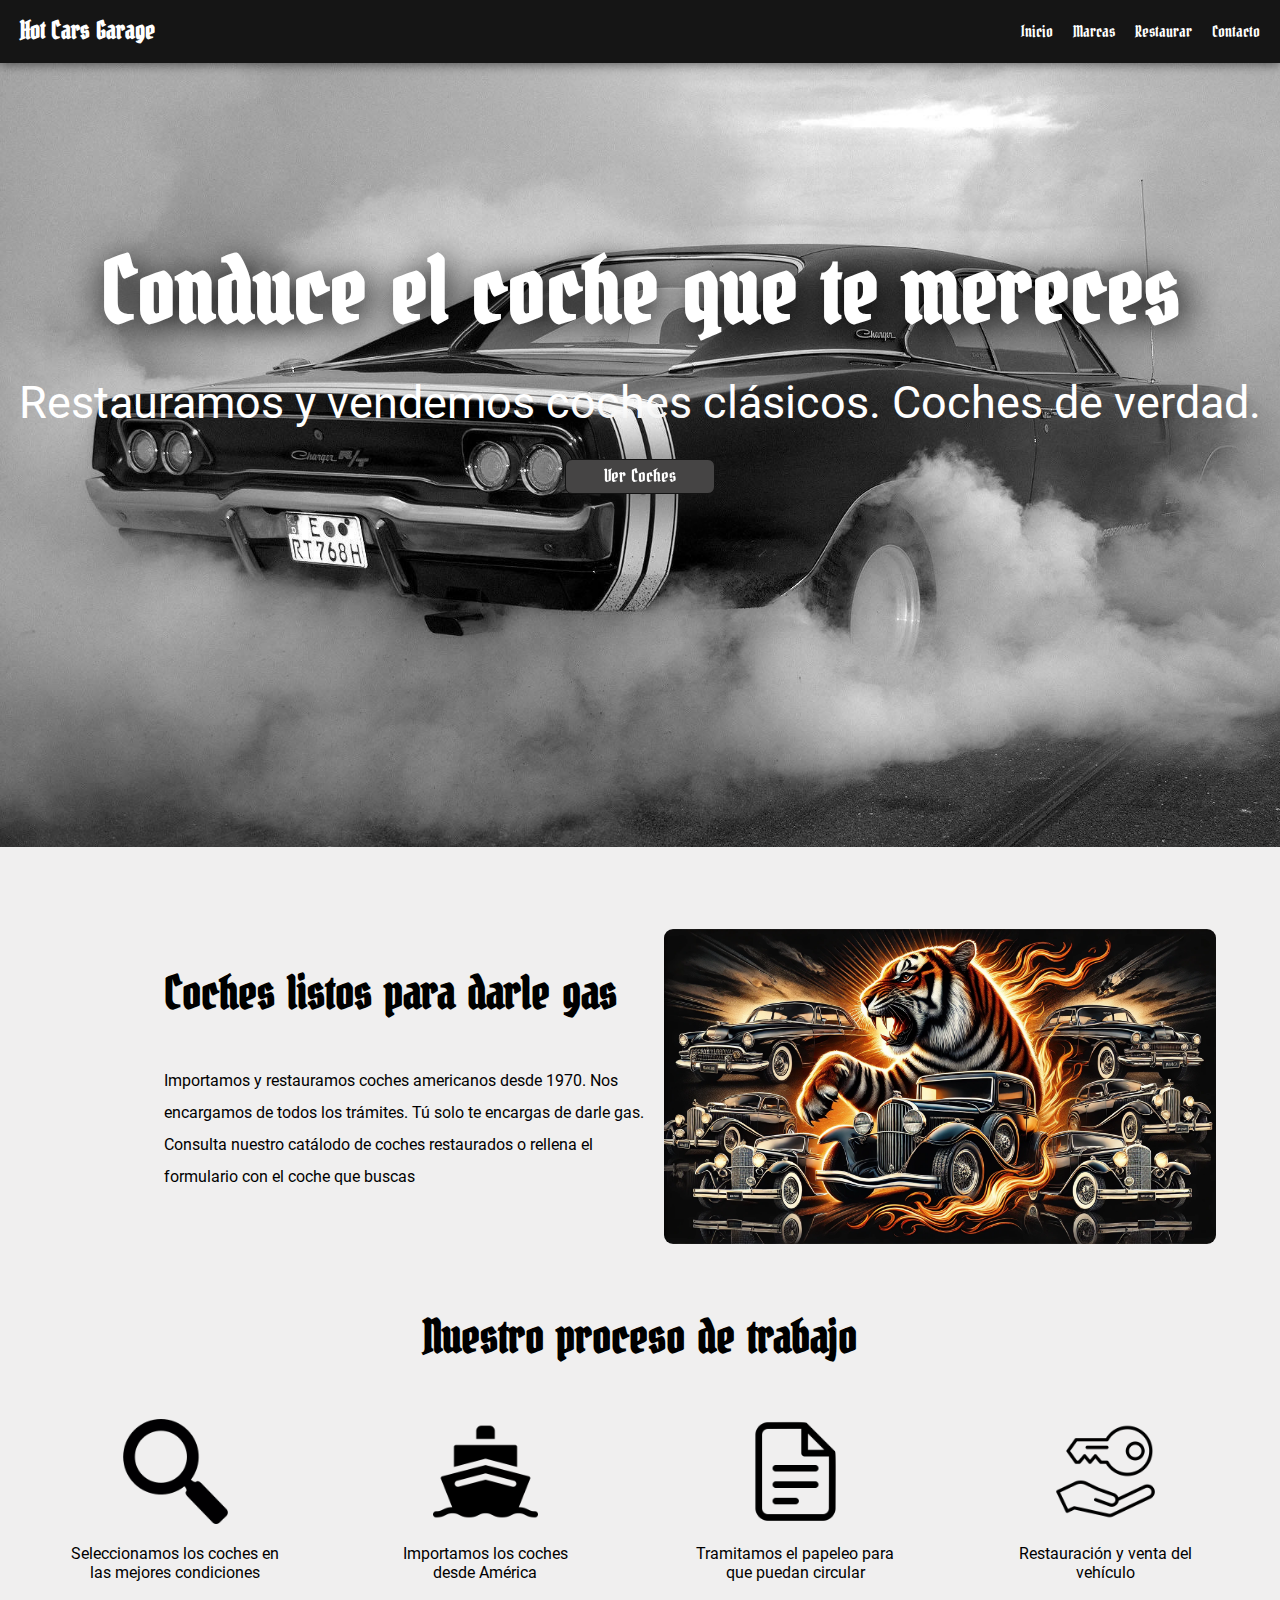
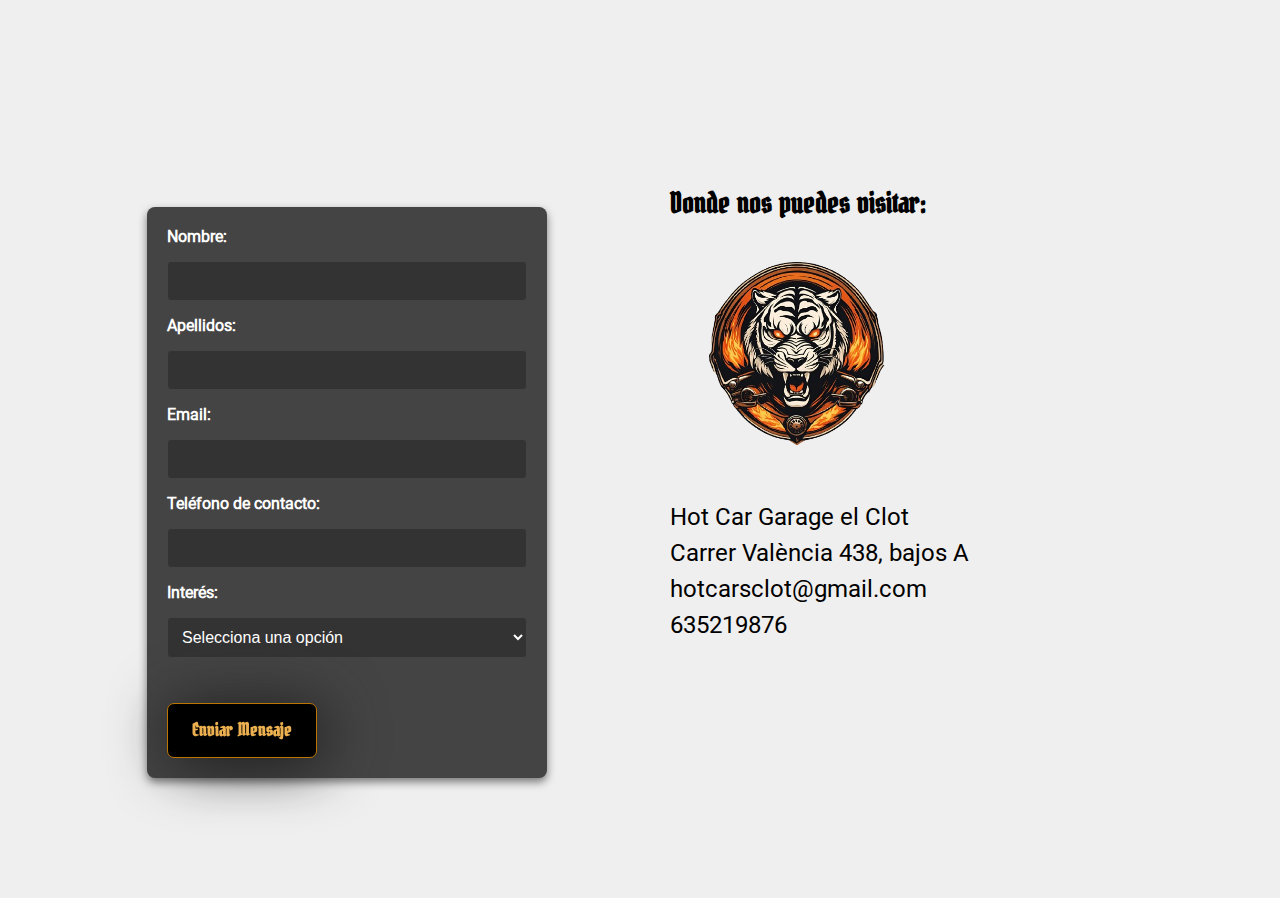
==== commit ee8ffb35: "Fixed h1 bug" ====
--- a/index.html
+++ b/index.html
@@ -49,9 +49,7 @@
         <span></span>
     </div>
 </nav>
-<section class="heroVenta">
-    <h1 id="ventaH1">Nuestros coches a la venta</h1>
-</section>
+
 
     <section class="heroSection">
         <div class="textos">
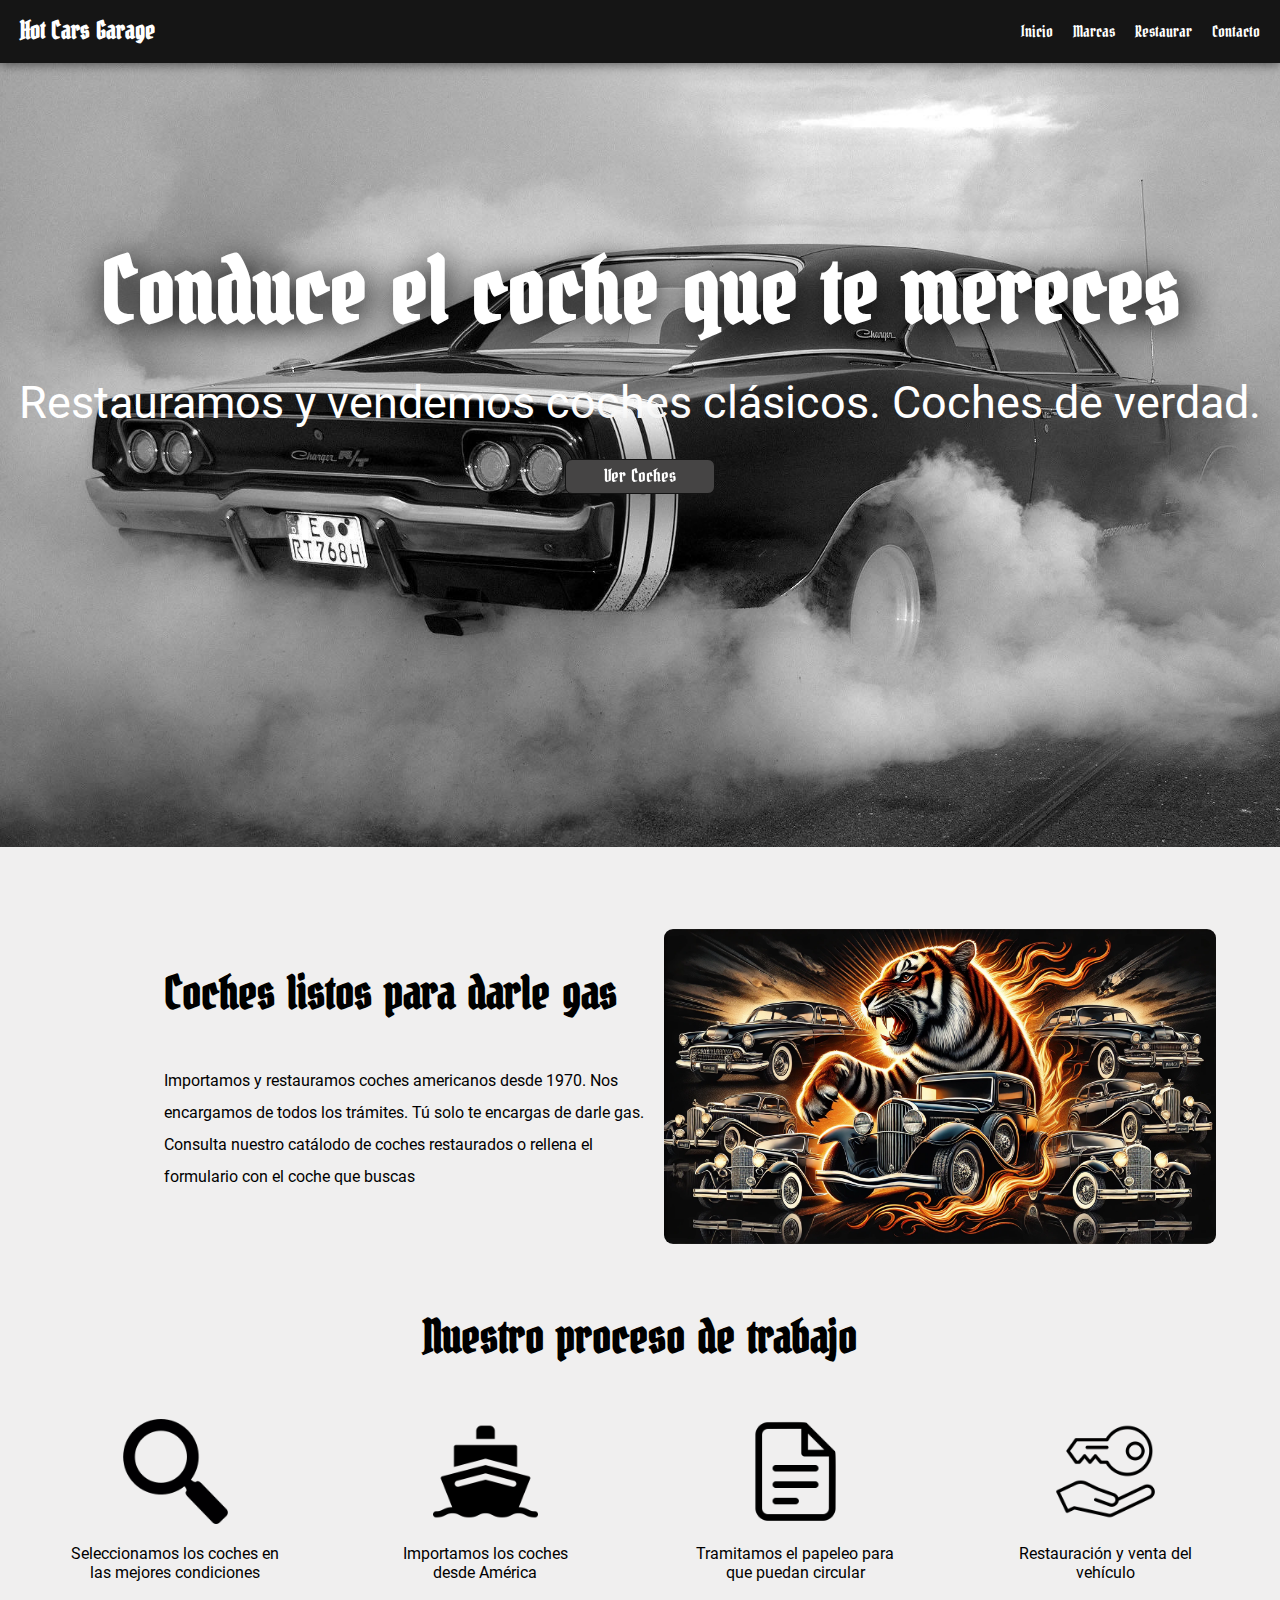
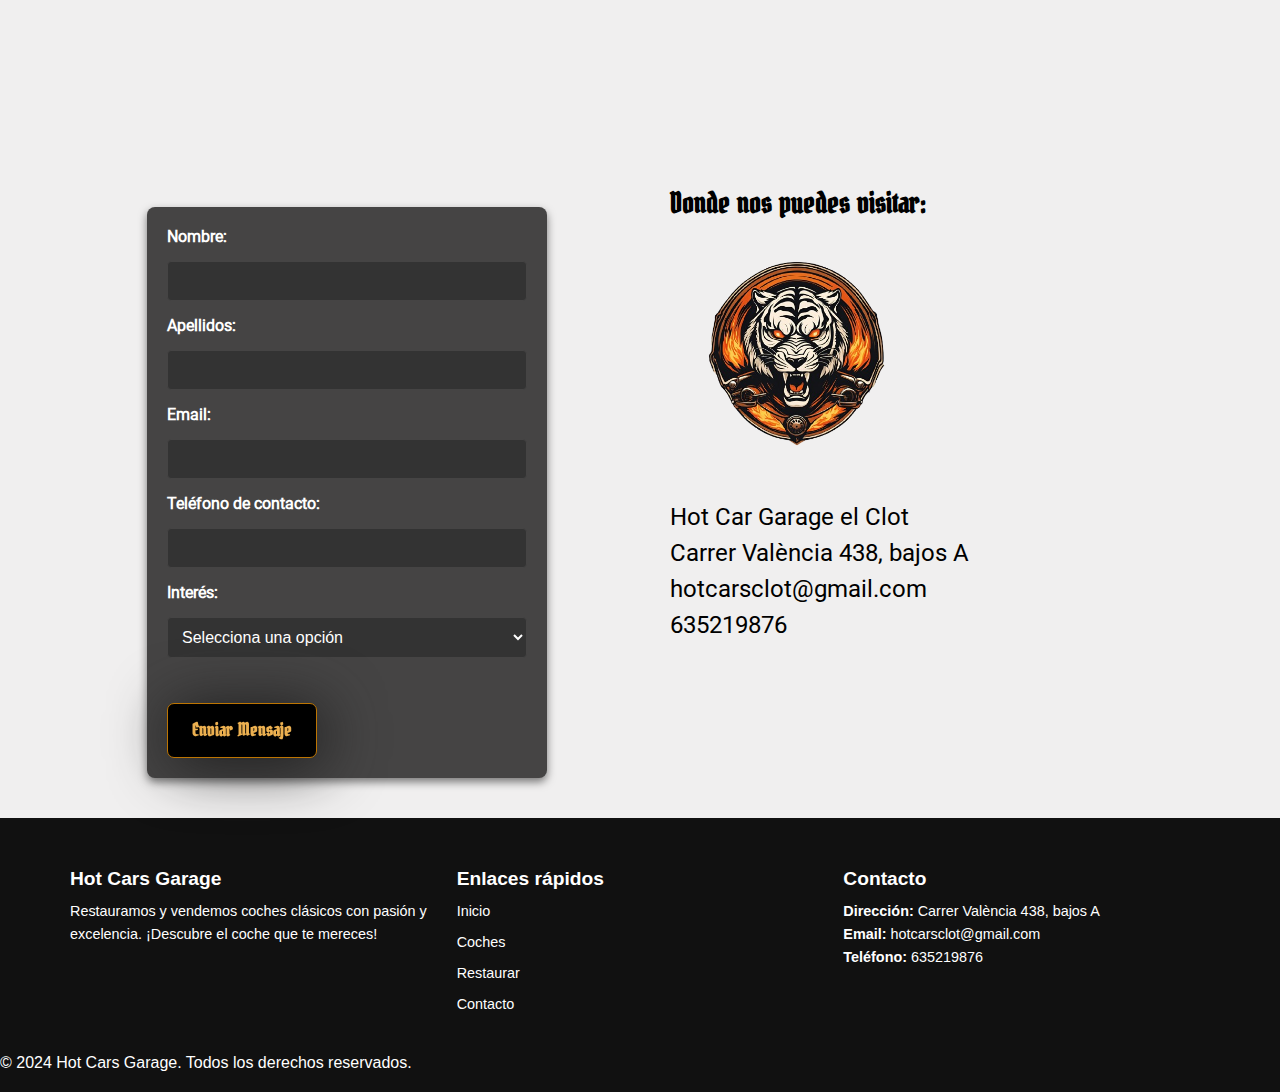
==== commit 4b6e6985: "Created footer" ====
--- a/index.html
+++ b/index.html
@@ -27,17 +27,17 @@
 
 <!-- Navbar -->
 <nav class="navbar">
-    <div class="navbar-logo" onclick="location.href='./index.html'">Hot Cars Garage</div>
+    <div class="navbar-logo" onclick="location.href='./index.html'"><p>Hot Cars Garage</p></div>
     <ul class="navbar-links">
         <li><a href="./index.html">Inicio</a></li>
         <li class="marcasMenu">
-            <a href="#venta">Marcas</a>
+            <a href="./venta.html">Marcas</a>
             <ul class="dropdown">
-                <li><a href="#ford">Ford</a></li>
-                <li><a href="#pontiac">Pontiac</a></li>
-                <li><a href="#dodge">Dodge</a></li>
-                <li><a href="#ac">AC</a></li>
-                <li><a href="#cadillac">Cadillac</a></li>
+                <li><a href="./ford.html">Ford</a></li>
+                <li><a href="./pontiac.html">Pontiac</a></li>
+                <li><a href="./dodge.html">Dodge</a></li>
+                <li><a href="./others.html">Otras marcas</a></li>
+
             </ul>
         </li>
         <li><a href="./restauración.html">Restaurar</a></li>
@@ -55,7 +55,7 @@
         <div class="textos">
             <h1>Conduce el coche que te mereces</h1>
             <p class="textoHero">Restauramos y vendemos coches clásicos. Coches de verdad.</p>
-            <button class="botonPrincipal botonHero">Ver Coches</button>
+            <button class="botonPrincipal botonHero"  onclick="location.href='./venta.html'">Ver Coches</button>
         </div>
     </section>
 
@@ -133,7 +133,33 @@
         </div>
     </section>
 
+    <footer class="footer">
+        <div class="footer-container">
+            <div class="footer-about">
+                <h3>Hot Cars Garage</h3>
+                <p>Restauramos y vendemos coches clásicos con pasión y excelencia. ¡Descubre el coche que te mereces!</p>
+            </div>
+            <div class="footer-links">
+                <h3>Enlaces rápidos</h3>
+                <ul>
+                    <li><a href="./index.html">Inicio</a></li>
+                    <li><a href="./venta.html">Coches</a></li>
+                    <li><a href="./restauración.html">Restaurar</a></li>
+                    <li><a href="./contacto.html">Contacto</a></li>
+                </ul>
+            </div>
+            <div class="footer-contact">
+                <h3>Contacto</h3>
+                <p><strong>Dirección:</strong> Carrer València 438, bajos A</p>
+                <p><strong>Email:</strong> hotcarsclot@gmail.com</p>
+                <p><strong>Teléfono:</strong> 635219876</p>
+            </div>
+        </div>
+        <div class="footer-bottom">
+            <p>&copy; 2024 Hot Cars Garage. Todos los derechos reservados.</p>
+        </div>
+    </footer>
+    
 
-    <footer></footer>
 </body>
 </html>--- a/styles/style.css
+++ b/styles/style.css
@@ -22,7 +22,6 @@
 body {
     font-family: 'roboto';
     background-color: #f0efef;
-    padding-bottom: 5rem;
 }
 
 .listaRestauracion > li{
@@ -860,10 +859,54 @@
     
 }
 
-/* Portátiles (pantallas grandes, generalmente de 1024px a 1366px)
-@media (min-width: 1024px) and (max-width: 1366px) {
-    .heroRestauracion {
-        height: 35rem;
-    }
-}
-     */
+.footer {
+    background-color: #111;
+    color: #fff;
+    padding: 20px 0;
+    font-family: Arial, sans-serif;
+}
+
+.footer-container {
+    display: flex;
+    flex-wrap: wrap;
+    justify-content: space-around;
+    max-width: 1200px;
+    margin: 0 auto;
+    padding: 20px;
+}
+
+.footer-container div {
+    flex: 1;
+    margin: 10px;
+    min-width: 200px;
+}
+
+.footer-container h3 {
+    font-size: 1.2em;
+    margin-bottom: 10px;
+}
+
+.footer-container p, .footer-container ul {
+    font-size: 0.9em;
+    line-height: 1.6;
+}
+
+.footer-links ul {
+    list-style: none;
+    padding: 0;
+}
+
+.footer-links ul li {
+    margin-bottom: 8px;
+}
+
+.footer-links ul li a {
+    text-decoration: none;
+    color: #fff;
+    transition: color 0.3s;
+}
+
+.footer-links ul li a:hover {
+    color: #f0a500;
+}
+
